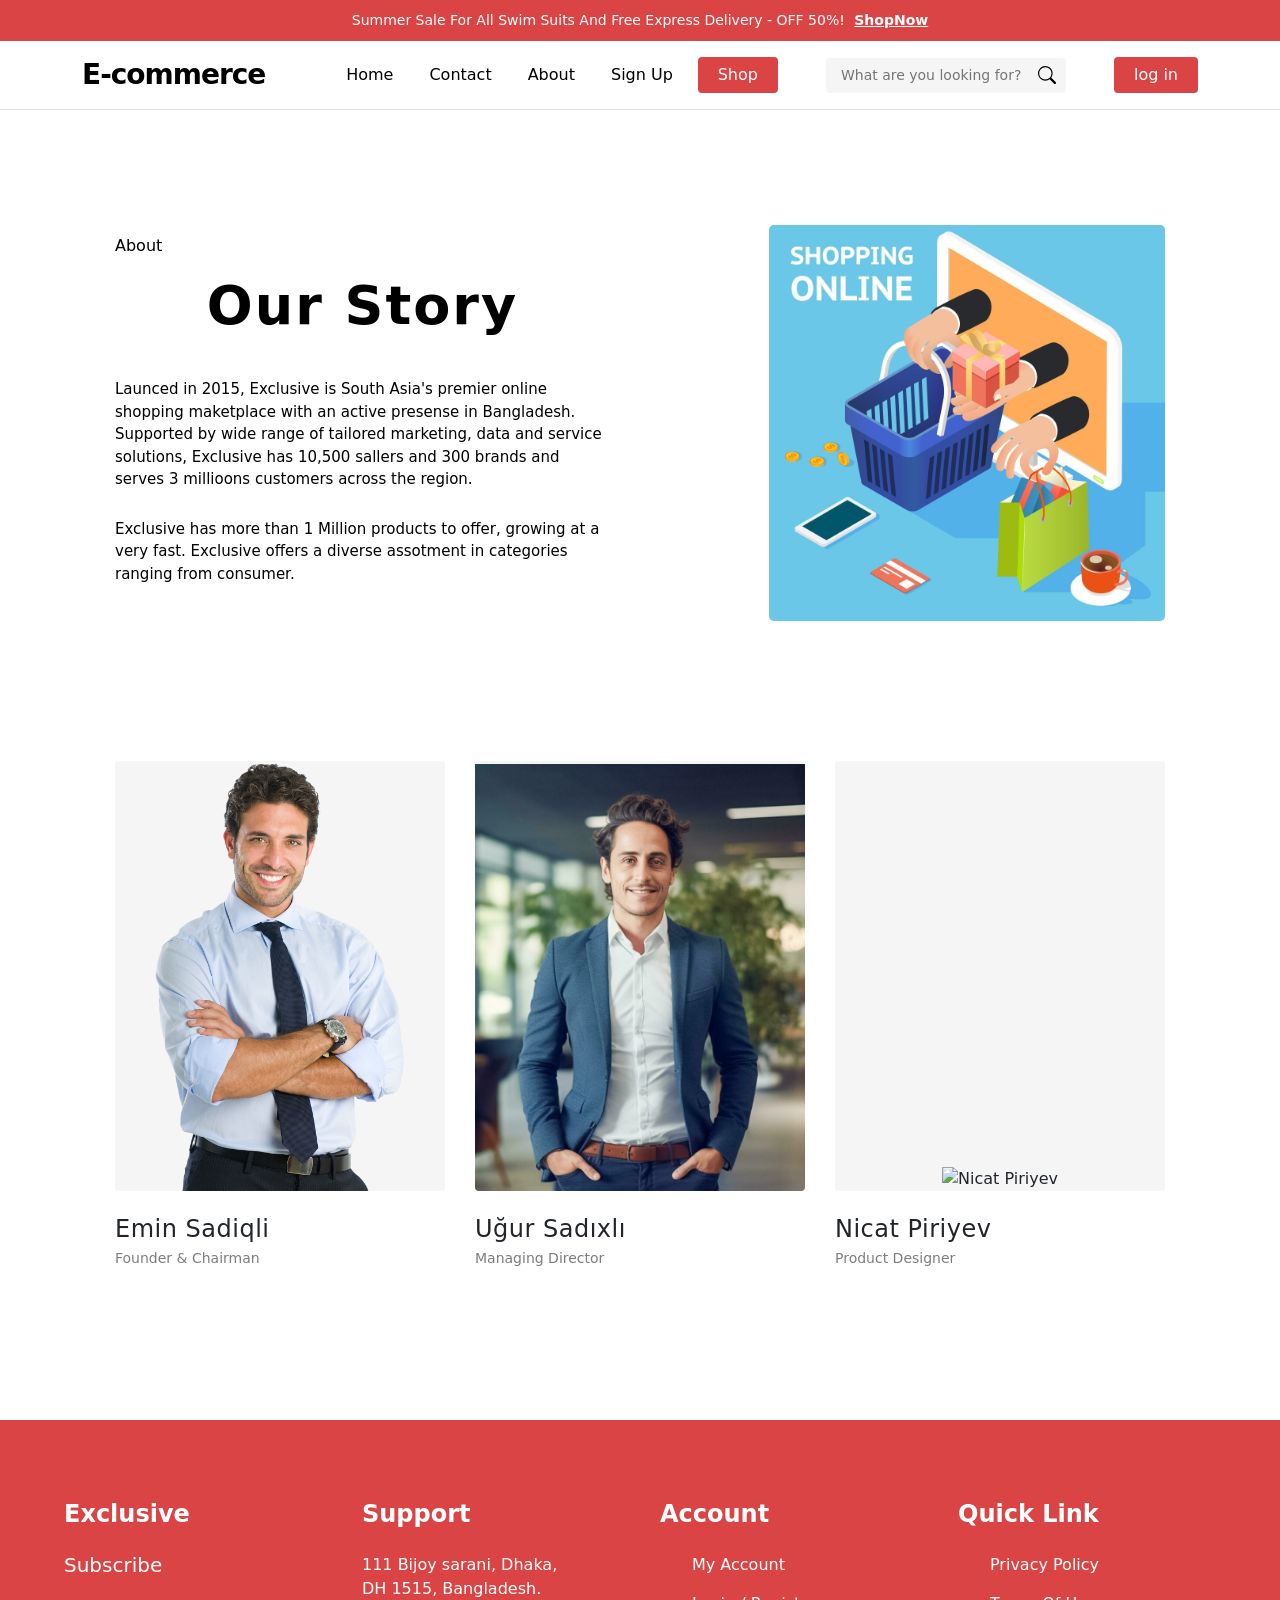
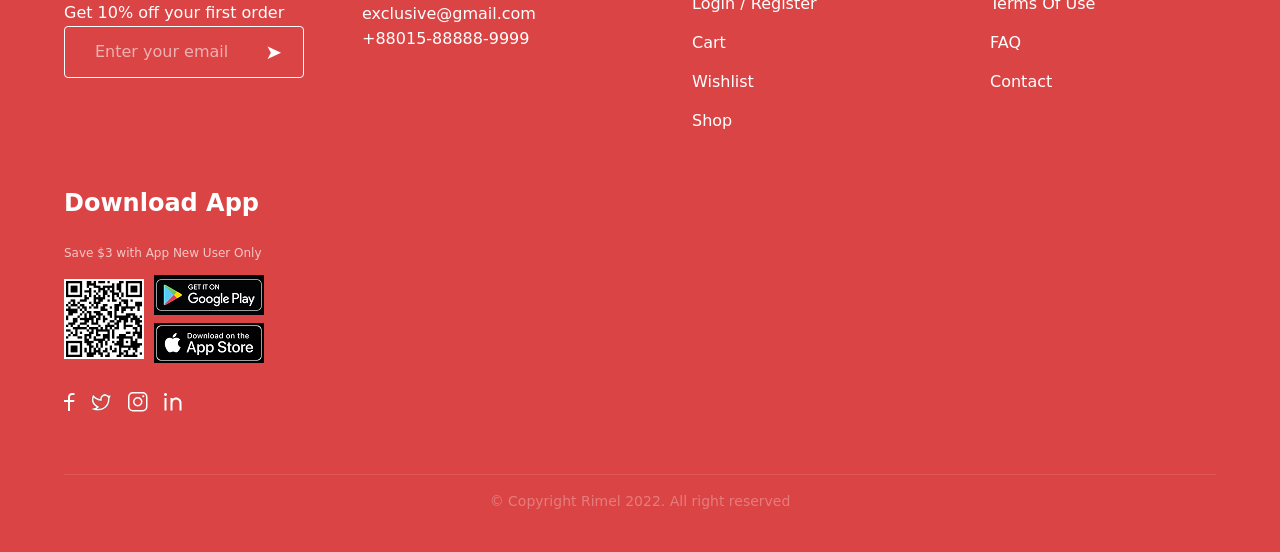
==== about.html @ 469830c0 "add: about.html" ====
<!doctype html>
<html lang="en">
  <head>
    <meta charset="UTF-8" />
    <meta name="viewport" content="width=device-width, initial-scale=1.0" />
    <title>Sign Up</title>
    <link rel="shortcut icon" href="/assets/image/icon/icon.png" />
    <link rel="stylesheet" href="/assets/css/global.css" />
    <link
      rel="stylesheet"
      type="text/css"
      href="https://cdn.jsdelivr.net/npm/toastify-js/src/toastify.min.css"
    />
    <link
      href="https://cdn.jsdelivr.net/npm/bootstrap@5.2.3/dist/css/bootstrap.min.css"
      rel="stylesheet"
      integrity="sha384-rbsA2VBKQhggwzxH7pPCaAqO46MgnOM80zW1RWuH61DGLwZJEdK2Kadq2F9CUG65"
      crossorigin="anonymous"
    />
    <script src="./assets/js/signUp.js" defer></script>
  </head>
  <body>
    <div>
      <header>
        <div class="top-banner">
          <p>
            Summer Sale For All Swim Suits And Free Express Delivery - OFF 50%!
            <a href="#" class="shop-now-link">ShopNow</a>
          </p>
        </div>

        <nav
          class="navbar navbar-expand-lg navbar-light bg-white border-bottom"
        >
          <div class="container">
            <a class="navbar-brand fw-bold fs-3" href="#">E-commerce</a>

            <div class="collapse navbar-collapse" id="navbarNav">
              <ul class="navbar-nav mx-auto mb-2 mb-lg-0">
                <li class="nav-item">
                  <a class="nav-link active-link" href="#">Home</a>
                </li>
                <li class="nav-item">
                  <a class="nav-link" href="#">Contact</a>
                </li>
                <li class="nav-item"><a class="nav-link" href="#">About</a></li>
                <li class="nav-item">
                  <a class="nav-link" href="#">Sign Up</a>
                </li>
              </ul>

              <div class="d-flex gap-5">
                <a href="#" class="btn btn-danger-custom">Shop</a>
                <div class="search-box-container">
                  <input
                    type="text"
                    class="search-input"
                    placeholder="What are you looking for?"
                  />
                  <svg
                    xmlns="http://www.w3.org/2000/svg"
                    width="18"
                    height="18"
                    fill="currentColor"
                    class="bi bi-search search-icon-svg"
                    viewBox="0 0 16 16"
                  >
                    <path
                      d="M11.742 10.344a6.5 6.5 0 1 0-1.397 1.398h-.001q.044.06.098.115l3.85 3.85a1 1 0 0 0 1.415-1.414l-3.85-3.85a1 1 0 0 0-.115-.1zM12 6.5a5.5 5.5 0 1 1-11 0 5.5 5.5 0 0 1 11 0"
                    />
                  </svg>
                </div>
                <button class="btn btn-danger-custom">log in</button>
              </div>
            </div>
          </div>
        </nav>
      </header>
    </div>
    <!--  -->
    <div class="about">
      <section class="our-story">
        <div class="story-text">
          <span class="breadcrumb">About</span>
          <h1>Our Story</h1>
          <p>
            Launced in 2015, Exclusive is South Asia's premier online shopping
            maketplace with an active presense in Bangladesh. Supported by wide
            range of tailored marketing, data and service solutions, Exclusive
            has 10,500 sallers and 300 brands and serves 3 millioons customers
            across the region.
          </p>
          <p>
            Exclusive has more than 1 Million products to offer, growing at a
            very fast. Exclusive offers a diverse assotment in categories
            ranging from consumer.
          </p>
        </div>
        <div class="story-img">
          <img src="./assets/image/about1img1.jpg" alt="Shopping Online" />
        </div>
      </section>

      <section class="team-grid">
        <div class="team-card">
          <div class="card-img-wrapper">
            <img src="./assets/image/about2img.png" alt="Emin Sadiqli" />
          </div>
          <h3>Emin Sadiqli</h3>
          <p>Founder & Chairman</p>
          <div class="social-icons">
            <a href="#"><i class="fa-brands fa-twitter"></i></a>
            <a href="#"><i class="fa-brands fa-instagram"></i></a>
            <a href="#"><i class="fa-brands fa-linkedin-in"></i></a>
          </div>
        </div>

        <div class="team-card">
          <div class="card-img-wrapper">
            <img src="./assets/image/about3img.jpg" alt="Uğur Sadıxlı" />
          </div>
          <h3>Uğur Sadıxlı</h3>
          <p>Managing Director</p>
          <div class="social-icons">
            <a href="#"><i class="fa-brands fa-twitter"></i></a>
            <a href="#"><i class="fa-brands fa-instagram"></i></a>
            <a href="#"><i class="fa-brands fa-linkedin-in"></i></a>
          </div>
        </div>

        <div class="team-card">
          <div class="card-img-wrapper">
            <img src="/assets/image/about4img.png" alt="Nicat Piriyev" />
          </div>
          <h3>Nicat Piriyev</h3>
          <p>Product Designer</p>
          <div class="social-icons">
            <a href="#"><i class="fa-brands fa-twitter"></i></a>
            <a href="#"><i class="fa-brands fa-instagram"></i></a>
            <a href="#"><i class="fa-brands fa-linkedin-in"></i></a>
          </div>
        </div>
      </section>
    </div>
    <!-- footer -->
    <footer class="footer">
      <div class="footer-container">
        <div class="footer-col">
          <h3>Exclusive</h3>
          <h4>Subscribe</h4>
          <p>Get 10% off your first order</p>
          <div class="subscribe-box">
            <input type="email" placeholder="Enter your email" />
            <button type="submit">➤</button>
          </div>
        </div>

        <div class="footer-col">
          <h3>Support</h3>
          <p>
            111 Bijoy sarani, Dhaka,<br />
            DH 1515, Bangladesh.
          </p>
          <p>exclusive@gmail.com</p>
          <p>+88015-88888-9999</p>
        </div>

        <div class="footer-col">
          <h3>Account</h3>
          <ul>
            <li><a href="#">My Account</a></li>
            <li><a href="#">Login / Register</a></li>
            <li><a href="#">Cart</a></li>
            <li><a href="#">Wishlist</a></li>
            <li><a href="#">Shop</a></li>
          </ul>
        </div>

        <div class="footer-col">
          <h3>Quick Link</h3>
          <ul>
            <li><a href="#">Privacy Policy</a></li>
            <li><a href="#">Terms Of Use</a></li>
            <li><a href="#">FAQ</a></li>
            <li><a href="#">Contact</a></li>
          </ul>
        </div>

        <div class="footer-col">
          <h3>Download App</h3>
          <p class="small-text">Save $3 with App New User Only</p>
          <div class="download-container">
            <div class="qr-code">
              <img src="./assets/image/qrKod.png" alt="Qr Code" />
            </div>
            <div class="app-buttons">
              <img src="./assets/image/GooglePlay.png" alt="Google Play" />
              <img src="./assets/image/appStore.png" alt="App Store" />
            </div>
          </div>
          <div class="social-icons">
            <a href="#"
              ><svg
                width="11"
                height="18"
                viewBox="0 0 11 18"
                fill="none"
                xmlns="http://www.w3.org/2000/svg"
              >
                <path
                  d="M6 7H10.5L10 9H6V18H4V9H0V7H4V5.128C4 3.345 4.186 2.698 4.534 2.046C4.87501 1.40181 5.40181 0.875009 6.046 0.534C6.698 0.186 7.345 0 9.128 0C9.65 0 10.108 0.0500001 10.5 0.15V2H9.128C7.804 2 7.401 2.078 6.99 2.298C6.686 2.46 6.46 2.686 6.298 2.99C6.078 3.401 6 3.804 6 5.128V7Z"
                  fill="white"
                />
              </svg>
            </a>
            <a href="#"
              ><svg
                width="21"
                height="17"
                viewBox="0 0 21 17"
                fill="none"
                xmlns="http://www.w3.org/2000/svg"
              >
                <path
                  d="M12.1211 0.443359C12.9979 0.0925405 13.9592 0.00852311 14.8838 0.201172C15.8082 0.393885 16.6557 0.854624 17.3193 1.52637L17.3486 1.55664H17.3906C17.7296 1.55426 18.0806 1.59738 18.498 1.53809C18.882 1.48352 19.3278 1.34203 19.915 1.00977C19.6091 2.49447 19.4324 3.16729 18.7646 4.08301L18.7451 4.10938V4.14258C18.7451 7.9414 17.5781 10.7564 15.8262 12.7393C14.0729 14.7234 11.7275 15.8816 9.3623 16.3535C7.7452 16.6761 5.754 16.5731 3.99609 16.2109C3.11794 16.03 2.30096 15.7842 1.62012 15.4971C1.03699 15.2511 0.560061 14.9759 0.229492 14.6885C0.6606 14.6463 1.41195 14.553 2.24414 14.3594C3.24389 14.1267 4.37194 13.749 5.20312 13.1406L5.31934 13.0557L5.19922 12.9766C4.50766 12.5207 2.81165 11.4984 1.73145 9.5166C0.667008 7.56375 0.19288 4.66296 1.91406 0.425781C3.57929 2.34325 5.27273 3.66041 6.99512 4.36719C7.57627 4.60556 7.94226 4.72333 8.23145 4.79102C8.51953 4.85841 8.73223 4.8754 8.99219 4.91113L9.28711 4.95215L9.10742 4.77148C9.13232 3.84188 9.4255 2.93867 9.9541 2.17285C10.4906 1.3958 11.2444 0.794138 12.1211 0.443359ZM13.9053 1.90137C13.119 1.90124 12.3638 2.20994 11.8027 2.76074C11.3119 3.24267 11.0038 3.87627 10.9248 4.55371L10.9053 4.84668L10.877 6.4209C10.8756 6.49137 10.8592 6.56125 10.8291 6.625C10.799 6.6887 10.7556 6.74517 10.7021 6.79102C10.6487 6.83684 10.5861 6.87164 10.5186 6.8916C10.4511 6.91147 10.3802 6.91658 10.3105 6.90723L8.74902 6.69531C6.71753 6.41828 4.7663 5.48248 2.88965 3.91895L2.75781 3.80859L2.72754 3.97754C2.42573 5.64812 2.56793 7.0709 3.14746 8.30176C3.72674 9.53198 4.73875 10.5607 6.15625 11.4521L7.90234 12.5498C7.97145 12.5932 8.02959 12.6529 8.07031 12.7236C8.11103 12.7944 8.1339 12.8744 8.13672 12.9561C8.13951 13.0377 8.12173 13.1189 8.08594 13.1924C8.05014 13.2658 7.99667 13.3299 7.93066 13.3779L6.33887 14.541L6.11523 14.7041L6.3916 14.7207C7.34472 14.7801 8.25319 14.738 9.00977 14.5879C11.3887 14.1129 13.375 12.9789 14.7656 11.2207C16.1559 9.46269 16.9453 7.08826 16.9453 4.14258C16.9453 3.99705 16.8715 3.78499 16.7441 3.55762C16.6144 3.32598 16.4211 3.06491 16.167 2.82031C15.6584 2.33085 14.8999 1.90145 13.9053 1.90137Z"
                  fill="white"
                  stroke="black"
                  stroke-width="0.2"
                />
              </svg>
            </a>
            <a href="#"
              ><svg
                width="20"
                height="20"
                viewBox="0 0 20 20"
                fill="none"
                xmlns="http://www.w3.org/2000/svg"
              >
                <path
                  d="M14.75 0.75H4.75C3.68913 0.75 2.67172 1.17143 1.92157 1.92157C1.17143 2.67172 0.75 3.68913 0.75 4.75V14.75C0.75 15.8109 1.17143 16.8283 1.92157 17.5784C2.67172 18.3286 3.68913 18.75 4.75 18.75H14.75C15.8109 18.75 16.8283 18.3286 17.5784 17.5784C18.3286 16.8283 18.75 15.8109 18.75 14.75V4.75C18.75 3.68913 18.3286 2.67172 17.5784 1.92157C16.8283 1.17143 15.8109 0.75 14.75 0.75Z"
                  stroke="white"
                  stroke-width="1.5"
                  stroke-linejoin="round"
                />
                <path
                  d="M9.75 13.75C10.8109 13.75 11.8283 13.3286 12.5784 12.5784C13.3286 11.8283 13.75 10.8109 13.75 9.75C13.75 8.68913 13.3286 7.67172 12.5784 6.92157C11.8283 6.17143 10.8109 5.75 9.75 5.75C8.68913 5.75 7.67172 6.17143 6.92157 6.92157C6.17143 7.67172 5.75 8.68913 5.75 9.75C5.75 10.8109 6.17143 11.8283 6.92157 12.5784C7.67172 13.3286 8.68913 13.75 9.75 13.75V13.75Z"
                  stroke="white"
                  stroke-width="1.5"
                  stroke-linejoin="round"
                />
                <path
                  d="M15.25 5.25C15.5152 5.25 15.7696 5.14464 15.9571 4.95711C16.1446 4.76957 16.25 4.51522 16.25 4.25C16.25 3.98478 16.1446 3.73043 15.9571 3.54289C15.7696 3.35536 15.5152 3.25 15.25 3.25C14.9848 3.25 14.7304 3.35536 14.5429 3.54289C14.3554 3.73043 14.25 3.98478 14.25 4.25C14.25 4.51522 14.3554 4.76957 14.5429 4.95711C14.7304 5.14464 14.9848 5.25 15.25 5.25Z"
                  fill="white"
                />
              </svg>
            </a>
            <a href="#"
              ><svg
                width="18"
                height="18"
                viewBox="0 0 18 18"
                fill="none"
                xmlns="http://www.w3.org/2000/svg"
              >
                <path
                  d="M8.5 6.05C9.417 5.113 10.611 4.5 12 4.5C13.4587 4.5 14.8576 5.07946 15.8891 6.11091C16.9205 7.14236 17.5 8.54131 17.5 10V17.5H15.5V10C15.5 9.07174 15.1313 8.1815 14.4749 7.52513C13.8185 6.86875 12.9283 6.5 12 6.5C11.0717 6.5 10.1815 6.86875 9.52513 7.52513C8.86875 8.1815 8.5 9.07174 8.5 10V17.5H6.5V5H8.5V6.05ZM1.5 3C1.10218 3 0.720644 2.84196 0.43934 2.56066C0.158035 2.27936 0 1.89782 0 1.5C0 1.10218 0.158035 0.720644 0.43934 0.43934C0.720644 0.158035 1.10218 0 1.5 0C1.89782 0 2.27936 0.158035 2.56066 0.43934C2.84196 0.720644 3 1.10218 3 1.5C3 1.89782 2.84196 2.27936 2.56066 2.56066C2.27936 2.84196 1.89782 3 1.5 3ZM0.5 5H2.5V17.5H0.5V5Z"
                  fill="white"
                />
              </svg>
            </a>
          </div>
        </div>
      </div>
      <div class="footer-bottom">
        <p>&copy; Copyright Rimel 2022. All right reserved</p>
      </div>
    </footer>
    <script
      type="text/javascript"
      src="https://cdn.jsdelivr.net/npm/toastify-js"
    ></script>
    <script src="./assets/js/signUp.js" defer></script>
    <script
      src="https://cdn.jsdelivr.net/npm/bootstrap@5.2.3/dist/js/bootstrap.bundle.min.js"
      integrity="sha384-kenU1KFdBIe4zVF0s0G1M5b4hcpxyD9F7jL+jjXkk+Q2h455rYXK/7HAuoJl+0I4"
      crossorigin="anonymous"
    ></script>
  </body>
</html>
---- assets/css/global.css ----
@import url(./font.css);
@import url(./index.css);
@import url(./signUp.css);
@import url(./logİn.css);
@import url(./yaris.css);
@import url(./evisi.css);
@import url(./profilepage.css);
@import url(./shop.css);
@import url(./about.css);
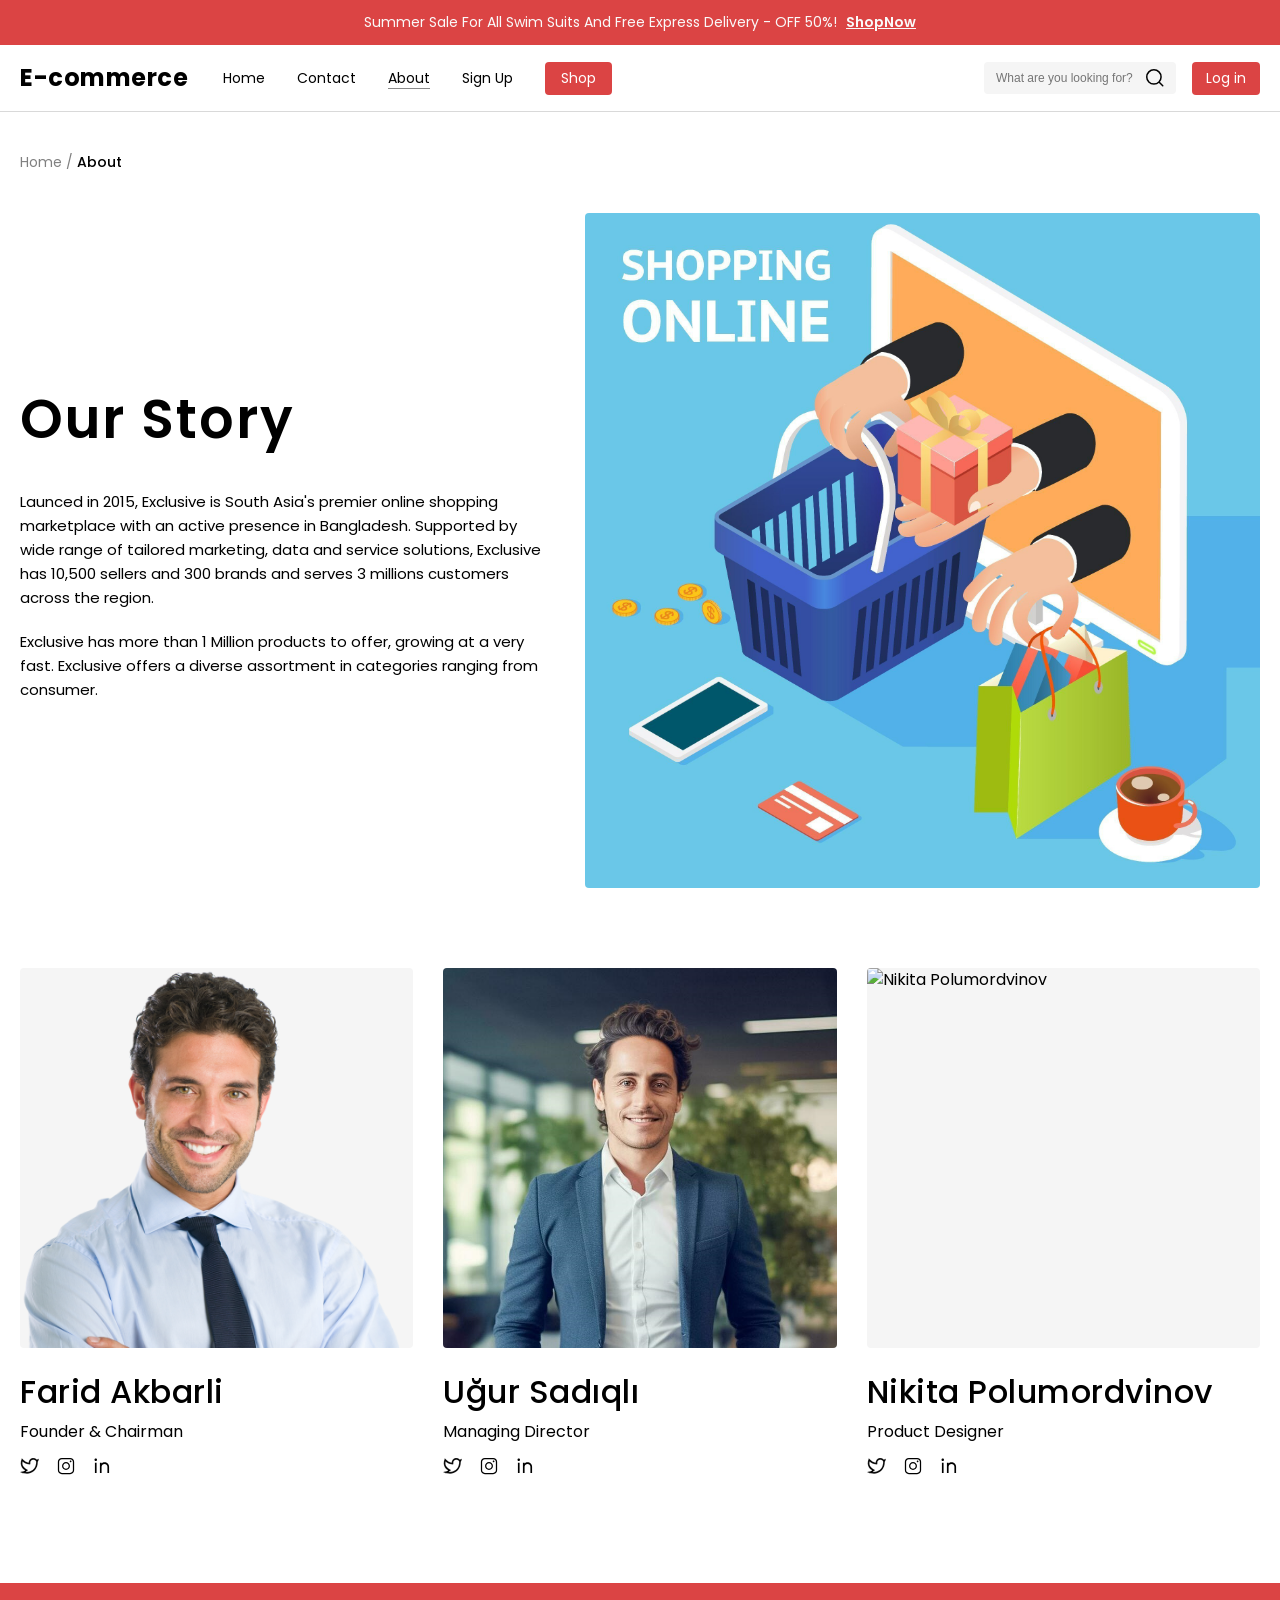
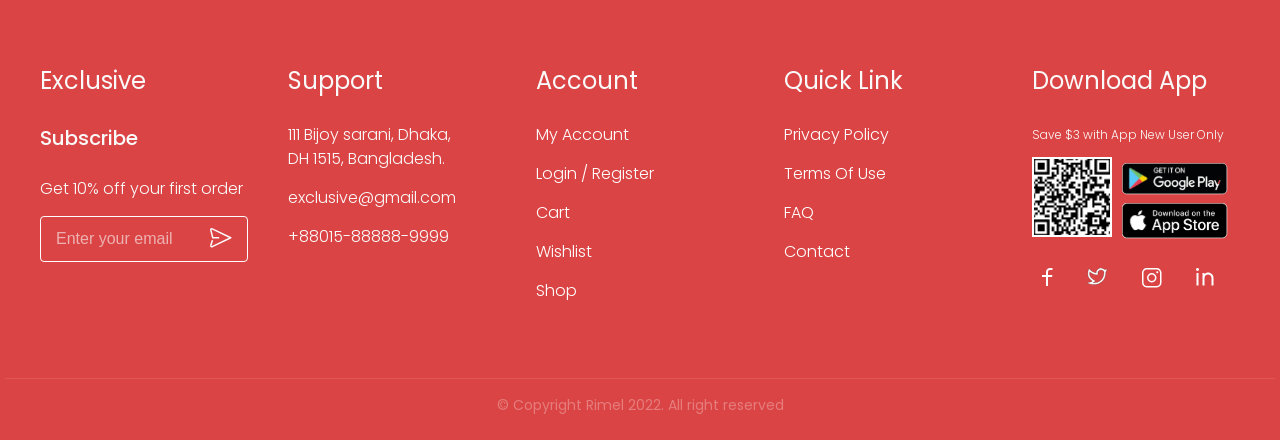
==== commit 8c445bc4: "change: shop.html  shop.css  shop.js" ====
--- a/about.html
+++ b/about.html
@@ -3,146 +3,159 @@
   <head>
     <meta charset="UTF-8" />
     <meta name="viewport" content="width=device-width, initial-scale=1.0" />
-    <title>Sign Up</title>
-    <link rel="shortcut icon" href="/assets/image/icon/icon.png" />
+    <title>About</title>
     <link rel="stylesheet" href="/assets/css/global.css" />
+    <link rel="shortcut icon" href="./assets/image/icon/icon.png" />
+    <link rel="preconnect" href="https://fonts.googleapis.com" />
+    <link rel="preconnect" href="https://fonts.gstatic.com" crossorigin />
     <link
+      href="https://fonts.googleapis.com/css2?family=Poppins:wght@400;500;600;700&display=swap"
       rel="stylesheet"
-      type="text/css"
-      href="https://cdn.jsdelivr.net/npm/toastify-js/src/toastify.min.css"
     />
-    <link
-      href="https://cdn.jsdelivr.net/npm/bootstrap@5.2.3/dist/css/bootstrap.min.css"
-      rel="stylesheet"
-      integrity="sha384-rbsA2VBKQhggwzxH7pPCaAqO46MgnOM80zW1RWuH61DGLwZJEdK2Kadq2F9CUG65"
-      crossorigin="anonymous"
-    />
-    <script src="./assets/js/signUp.js" defer></script>
   </head>
   <body>
-    <div>
-      <header>
-        <div class="top-banner">
-          <p>
-            Summer Sale For All Swim Suits And Free Express Delivery - OFF 50%!
-            <a href="#" class="shop-now-link">ShopNow</a>
-          </p>
-        </div>
-
-        <nav
-          class="navbar navbar-expand-lg navbar-light bg-white border-bottom"
-        >
-          <div class="container">
-            <a class="navbar-brand fw-bold fs-3" href="#">E-commerce</a>
-
-            <div class="collapse navbar-collapse" id="navbarNav">
-              <ul class="navbar-nav mx-auto mb-2 mb-lg-0">
-                <li class="nav-item">
-                  <a class="nav-link active-link" href="#">Home</a>
-                </li>
-                <li class="nav-item">
-                  <a class="nav-link" href="#">Contact</a>
-                </li>
-                <li class="nav-item"><a class="nav-link" href="#">About</a></li>
-                <li class="nav-item">
-                  <a class="nav-link" href="#">Sign Up</a>
-                </li>
-              </ul>
-
-              <div class="d-flex gap-5">
-                <a href="#" class="btn btn-danger-custom">Shop</a>
-                <div class="search-box-container">
-                  <input
-                    type="text"
-                    class="search-input"
-                    placeholder="What are you looking for?"
-                  />
-                  <svg
-                    xmlns="http://www.w3.org/2000/svg"
-                    width="18"
-                    height="18"
-                    fill="currentColor"
-                    class="bi bi-search search-icon-svg"
-                    viewBox="0 0 16 16"
-                  >
-                    <path
-                      d="M11.742 10.344a6.5 6.5 0 1 0-1.397 1.398h-.001q.044.06.098.115l3.85 3.85a1 1 0 0 0 1.415-1.414l-3.85-3.85a1 1 0 0 0-.115-.1zM12 6.5a5.5 5.5 0 1 1-11 0 5.5 5.5 0 0 1 11 0"
-                    />
-                  </svg>
-                </div>
-                <button class="btn btn-danger-custom">log in</button>
-              </div>
-            </div>
-          </div>
-        </nav>
-      </header>
+    <div class="top-banner">
+      <p>
+        Summer Sale For All Swim Suits And Free Express Delivery - OFF 50%!
+        <a href="/shop.html">ShopNow</a>
+      </p>
     </div>
-    <!--  -->
-    <div class="about">
-      <section class="our-story">
-        <div class="story-text">
-          <span class="breadcrumb">About</span>
-          <h1>Our Story</h1>
-          <p>
-            Launced in 2015, Exclusive is South Asia's premier online shopping
-            maketplace with an active presense in Bangladesh. Supported by wide
-            range of tailored marketing, data and service solutions, Exclusive
-            has 10,500 sallers and 300 brands and serves 3 millioons customers
-            across the region.
-          </p>
-          <p>
-            Exclusive has more than 1 Million products to offer, growing at a
-            very fast. Exclusive offers a diverse assotment in categories
-            ranging from consumer.
-          </p>
-        </div>
-        <div class="story-img">
-          <img src="./assets/image/about1img1.jpg" alt="Shopping Online" />
-        </div>
-      </section>
-
-      <section class="team-grid">
+
+    <header class="header">
+      <div class="container header-container">
+        <div class="ecommergeEsas">
+          <div class="logo">E-commerce</div>
+          <nav class="nav">
+            <ul>
+              <li><a href="./index.html">Home</a></li>
+              <li><a href="#">Contact</a></li>
+              <li><a href="./about.html" class="active">About</a></li>
+              <li><a href="./signUp.html">Sign Up</a></li>
+              <li><a href="./shop.html" class="shop-btn">Shop</a></li>
+            </ul>
+          </nav>
+        </div>
+        <div class="header-right">
+          <div class="search-box">
+            <input type="text" placeholder="What are you looking for?" />
+            <button type="button">
+              <svg
+                width="18"
+                height="18"
+                viewBox="0 0 18 18"
+                fill="none"
+                xmlns="http://www.w3.org/2000/svg"
+              >
+                <path
+                  d="M16.75 16.75L12.9723 12.9656M15.0658 7.90789C15.0658 9.80629 14.3117 11.6269 12.9693 12.9693C11.6269 14.3117 9.80629 15.0658 7.90789 15.0658C6.0095 15.0658 4.18886 14.3117 2.8465 12.9693C1.50413 11.6269 0.75 9.80629 0.75 7.90789C0.75 6.0095 1.50413 4.18886 2.8465 2.8465C4.18886 1.50413 6.0095 0.75 7.90789 0.75C9.80629 0.75 11.6269 1.50413 12.9693 2.8465C14.3117 4.18886 15.0658 6.0095 15.0658 7.90789V7.90789Z"
+                  stroke="black"
+                  stroke-width="1.5"
+                  stroke-linecap="round"
+                />
+              </svg>
+            </button>
+          </div>
+          <a href="./logIn.html" class="login-btn">Log in</a>
+        </div>
+      </div>
+    </header>
+
+    <div class="container">
+      <div class="breadcrumb">
+        <a href="./index.html">Home</a> / <span>About</span>
+      </div>
+    </div>
+
+    <section class="hero-section container">
+      <div class="hero-text">
+        <h1>Our Story</h1>
+        <p>
+          Launced in 2015, Exclusive is South Asia's premier online shopping
+          marketplace with an active presence in Bangladesh. Supported by wide
+          range of tailored marketing, data and service solutions, Exclusive has
+          10,500 sellers and 300 brands and serves 3 millions customers across
+          the region.
+        </p>
+        <p>
+          Exclusive has more than 1 Million products to offer, growing at a very
+          fast. Exclusive offers a diverse assortment in categories ranging from
+          consumer.
+        </p>
+      </div>
+      <div class="hero-image">
+        <img src="./assets/image/about1img1.jpg" alt="Shopping Online" />
+      </div>
+    </section>
+
+    <section class="team-section container">
+      <div class="team-grid">
         <div class="team-card">
-          <div class="card-img-wrapper">
-            <img src="./assets/image/about2img.png" alt="Emin Sadiqli" />
-          </div>
-          <h3>Emin Sadiqli</h3>
-          <p>Founder & Chairman</p>
-          <div class="social-icons">
-            <a href="#"><i class="fa-brands fa-twitter"></i></a>
-            <a href="#"><i class="fa-brands fa-instagram"></i></a>
-            <a href="#"><i class="fa-brands fa-linkedin-in"></i></a>
+          <div class="member-img">
+            <img src="./assets/image/about2img.png" alt="Farid Akbarli" />
+          </div>
+          <h3>Farid Akbarli</h3>
+          <p class="role">Founder & Chairman</p>
+          <div class="social-links">
+            <a href="#"
+              ><img src="./assets/image/icon/icon-tvveter.svg" alt="Twitter"
+            /></a>
+            <a href="#"
+              ><img
+                src="./assets/image/icon/icon-instagram.svg"
+                alt="Instagram"
+            /></a>
+            <a href="#"
+              ><img src="./assets/image/icon/Icon-Linkedin.svg" alt="LinkedIn"
+            /></a>
           </div>
         </div>
 
         <div class="team-card">
-          <div class="card-img-wrapper">
+          <div class="member-img">
             <img src="./assets/image/about3img.jpg" alt="Uğur Sadıxlı" />
           </div>
-          <h3>Uğur Sadıxlı</h3>
-          <p>Managing Director</p>
-          <div class="social-icons">
-            <a href="#"><i class="fa-brands fa-twitter"></i></a>
-            <a href="#"><i class="fa-brands fa-instagram"></i></a>
-            <a href="#"><i class="fa-brands fa-linkedin-in"></i></a>
+          <h3>Uğur Sadıqlı</h3>
+          <p class="role">Managing Director</p>
+          <div class="social-links">
+            <a href="#"
+              ><img src="./assets/image/icon/icon-tvveter.svg" alt="Twitter"
+            /></a>
+            <a href="#"
+              ><img
+                src="./assets/image/icon/icon-instagram.svg"
+                alt="Instagram"
+            /></a>
+            <a href="#"
+              ><img src="./assets/image/icon/Icon-Linkedin.svg" alt="LinkedIn"
+            /></a>
           </div>
         </div>
 
         <div class="team-card">
-          <div class="card-img-wrapper">
-            <img src="/assets/image/about4img.png" alt="Nicat Piriyev" />
-          </div>
-          <h3>Nicat Piriyev</h3>
-          <p>Product Designer</p>
-          <div class="social-icons">
-            <a href="#"><i class="fa-brands fa-twitter"></i></a>
-            <a href="#"><i class="fa-brands fa-instagram"></i></a>
-            <a href="#"><i class="fa-brands fa-linkedin-in"></i></a>
-          </div>
-        </div>
-      </section>
-    </div>
-    <!-- footer -->
+          <div class="member-img">
+            <img
+              src="./assets/image/about4img.png"
+              alt="Nikita Polumordvinov"
+            />
+          </div>
+          <h3>Nikita Polumordvinov</h3>
+          <p class="role">Product Designer</p>
+          <div class="social-links">
+            <a href="#"
+              ><img src="./assets/image/icon/icon-tvveter.svg" alt="Twitter"
+            /></a>
+            <a href="#"
+              ><img
+                src="./assets/image/icon/icon-instagram.svg"
+                alt="Instagram"
+            /></a>
+            <a href="#"
+              ><img src="./assets/image/icon/Icon-Linkedin.svg" alt="LinkedIn"
+            /></a>
+          </div>
+        </div>
+      </div>
+    </section>
     <footer class="footer">
       <div class="footer-container">
         <div class="footer-col">
@@ -151,16 +164,29 @@
           <p>Get 10% off your first order</p>
           <div class="subscribe-box">
             <input type="email" placeholder="Enter your email" />
-            <button type="submit">➤</button>
+            <button class="submiticon" type="submit">
+              <svg
+                width="22"
+                height="20"
+                viewBox="0 0 22 20"
+                fill="none"
+                xmlns="http://www.w3.org/2000/svg"
+              >
+                <path
+                  d="M8.66245 9.74773H2.75045L0.773447 1.88273C0.760787 1.83702 0.753077 1.79008 0.750447 1.74273C0.728447 1.02173 1.52245 0.521729 2.21045 0.851729L20.7504 9.74773L2.21045 18.6437C1.53045 18.9707 0.746447 18.4847 0.750447 17.7767C0.752472 17.7135 0.763585 17.6508 0.783447 17.5907L2.25045 12.7477"
+                  stroke="#FAFAFA"
+                  stroke-width="1.5"
+                  stroke-linecap="round"
+                  stroke-linejoin="round"
+                />
+              </svg>
+            </button>
           </div>
         </div>
 
         <div class="footer-col">
           <h3>Support</h3>
-          <p>
-            111 Bijoy sarani, Dhaka,<br />
-            DH 1515, Bangladesh.
-          </p>
+          <p>111 Bijoy sarani, Dhaka,<br />DH 1515, Bangladesh.</p>
           <p>exclusive@gmail.com</p>
           <p>+88015-88888-9999</p>
         </div>
@@ -191,13 +217,133 @@
           <p class="small-text">Save $3 with App New User Only</p>
           <div class="download-container">
             <div class="qr-code">
-              <img src="./assets/image/qrKod.png" alt="Qr Code" />
+              <svg
+                width="80"
+                height="80"
+                viewBox="0 0 80 80"
+                fill="none"
+                xmlns="http://www.w3.org/2000/svg"
+                xmlns:xlink="http://www.w3.org/1999/xlink"
+              >
+                <g clip-path="url(#clip0_30646_721)">
+                  <rect width="80" height="80" fill="black" />
+                  <rect
+                    x="0.75"
+                    y="0.75"
+                    width="78.5"
+                    height="78.5"
+                    fill="url(#pattern0_30646_721)"
+                    stroke="white"
+                    stroke-width="2.5"
+                  />
+                </g>
+                <defs>
+                  <pattern
+                    id="pattern0_30646_721"
+                    patternContentUnits="objectBoundingBox"
+                    width="1"
+                    height="1"
+                  >
+                    <use
+                      xlink:href="#image0_30646_721"
+                      transform="scale(0.00757576)"
+                    />
+                  </pattern>
+                  <clipPath id="clip0_30646_721">
+                    <rect width="80" height="80" fill="white" />
+                  </clipPath>
+                  <image
+                    id="image0_30646_721"
+                    width="132"
+                    height="132"
+                    preserveAspectRatio="none"
+                    xlink:href="[data-uri]"
+                  />
+                </defs>
+              </svg>
             </div>
             <div class="app-buttons">
-              <img src="./assets/image/GooglePlay.png" alt="Google Play" />
-              <img src="./assets/image/appStore.png" alt="App Store" />
+              <svg
+                width="106"
+                height="32"
+                viewBox="0 0 106 32"
+                fill="none"
+                xmlns="http://www.w3.org/2000/svg"
+                xmlns:xlink="http://www.w3.org/1999/xlink"
+              >
+                <rect
+                  x="0.299609"
+                  y="0.299976"
+                  width="104.6"
+                  height="30.6"
+                  rx="4.3"
+                  fill="url(#pattern0_30646_725)"
+                  stroke="#FAFAFA"
+                  stroke-width="0.6"
+                />
+                <defs>
+                  <pattern
+                    id="pattern0_30646_725"
+                    patternContentUnits="objectBoundingBox"
+                    width="1"
+                    height="1"
+                  >
+                    <use
+                      xlink:href="#image0_30646_725"
+                      transform="matrix(0.00157479 0 0 0.00558591 -0.0675402 -1.51093)"
+                    />
+                  </pattern>
+                  <image
+                    id="image0_30646_725"
+                    width="720"
+                    height="720"
+                    preserveAspectRatio="none"
+                    xlink:href="[data-uri]"
+                  />
+                </defs>
+              </svg>
+              <svg
+                width="106"
+                height="36"
+                viewBox="0 0 106 36"
+                fill="none"
+                xmlns="http://www.w3.org/2000/svg"
+                xmlns:xlink="http://www.w3.org/1999/xlink"
+              >
+                <rect
+                  x="0.299609"
+                  y="0.299976"
+                  width="104.6"
+                  height="34.6"
+                  rx="4.3"
+                  fill="url(#pattern0_30646_731)"
+                  stroke="white"
+                  stroke-width="0.6"
+                />
+                <defs>
+                  <pattern
+                    id="pattern0_30646_731"
+                    patternContentUnits="objectBoundingBox"
+                    width="1"
+                    height="1"
+                  >
+                    <use
+                      xlink:href="#image0_30646_731"
+                      transform="matrix(0.00254808 0 0 0.00778547 -0.00961538 -1.05709)"
+                    />
+                  </pattern>
+                  <image
+                    id="image0_30646_731"
+                    width="400"
+                    height="400"
+                    preserveAspectRatio="none"
+                    xlink:href="[data-uri]"
+                  />
+                </defs>
+              </svg>
             </div>
           </div>
+
           <div class="social-icons">
             <a href="#"
               ><svg
@@ -280,7 +426,6 @@
       type="text/javascript"
       src="https://cdn.jsdelivr.net/npm/toastify-js"
     ></script>
-    <script src="./assets/js/signUp.js" defer></script>
     <script
       src="https://cdn.jsdelivr.net/npm/bootstrap@5.2.3/dist/js/bootstrap.bundle.min.js"
       integrity="sha384-kenU1KFdBIe4zVF0s0G1M5b4hcpxyD9F7jL+jjXkk+Q2h455rYXK/7HAuoJl+0I4"
--- a/assets/css/global.css
+++ b/assets/css/global.css
@@ -2,8 +2,8 @@
 @import url(./index.css);
 @import url(./signUp.css);
 @import url(./logİn.css);
-@import url(./yaris.css);
-@import url(./evisi.css);
 @import url(./profilepage.css);
+@import url(./cart.css);
+@import url(./product.css);
 @import url(./shop.css);
 @import url(./about.css);
